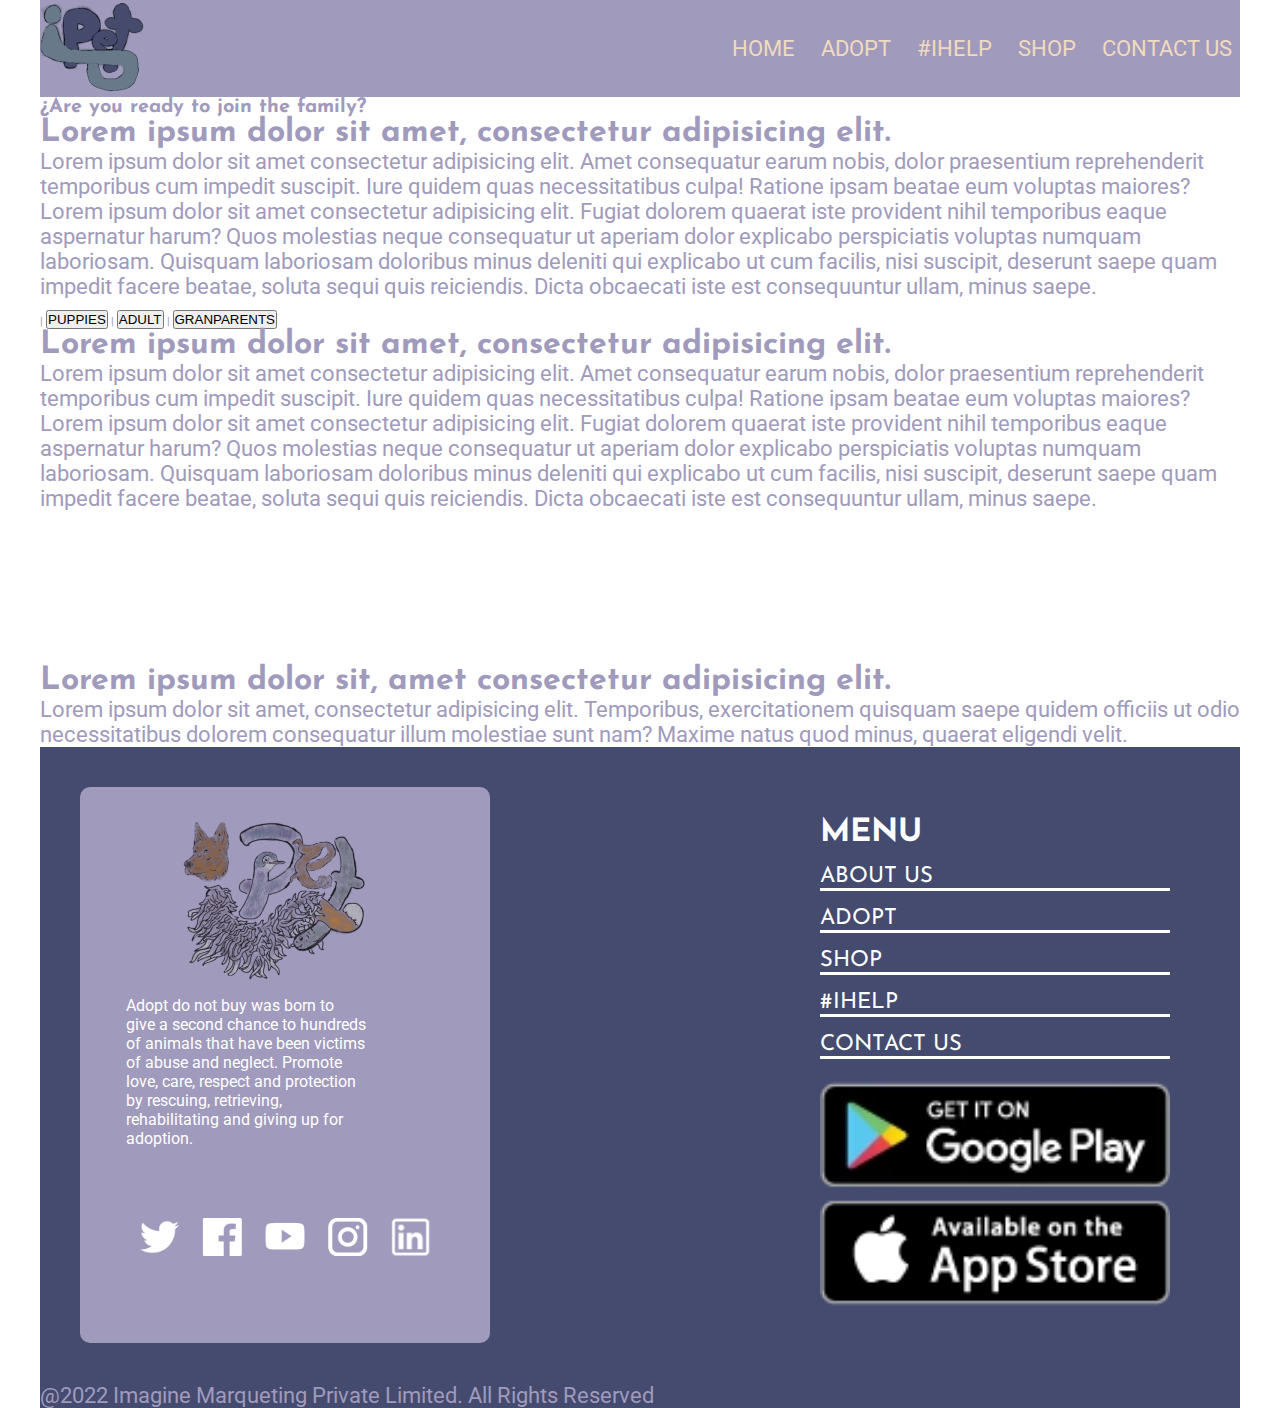
==== adopt.html @ b03d32a4 "Estructura inicial de mi proyecto" ====
<!DOCTYPE html>
<html lang="en">
<head>
    <meta charset="UTF-8">
    <meta http-equiv="X-UA-Compatible" content="IE=edge">
    <meta name="viewport" content="width=device-width, initial-scale=1.0">
    <title>Adopt a pet</title>
    <link rel="stylesheet" href="./css/index.css">
</head>
<body class="container">
    <header>
        <nav class="navbar">
            <a class="navbar__link" href="#top">
                <img src="./img/ICON.png" alt="Fundación IPet logo">
            </a>
            <p class="navbar__name"> Fundation IPET </p>
            <ul class="menu">
                <li class="menu__item">
                    <a class="menu__link" href="./index.html">HOME</a>
                </li>
                <li class="menu__item">
                    <a class="menu__link" href="./adopt.html">ADOPT</a>
                </li>
                <li class="menu__item">
                    <a class="menu__link" href="./ihelp.html">#IHELP</a>
                </li>
                <li class="menu__item">
                    <a class="menu__link" href="./shop.html">SHOP</a>
                </li>
                <li class="menu__item">
                    <a class="menu__link" href="./contact_us.html">CONTACT US</a>
                </li>
            </ul>
        </nav>
    </header>
    <main>
        <section id="title">
            <h1>¿Are you ready to join the family?</h1>
        </section>
        <section id="info">
            <article>
                <h2>Lorem ipsum dolor sit amet, consectetur adipisicing elit.</h2>
                <p>Lorem ipsum dolor sit amet consectetur adipisicing elit. 
                    Amet consequatur earum nobis, dolor praesentium reprehenderit 
                    temporibus cum impedit suscipit. Iure quidem quas necessitatibus culpa! 
                    Ratione ipsam beatae eum voluptas maiores?</p>
                <p>Lorem ipsum dolor sit amet consectetur adipisicing elit. 
                    Fugiat dolorem quaerat iste provident nihil temporibus eaque aspernatur 
                    harum? Quos molestias neque consequatur ut aperiam dolor explicabo 
                    perspiciatis voluptas numquam laboriosam.
                Quisquam laboriosam doloribus minus deleniti qui explicabo ut cum facilis, 
                nisi suscipit, deserunt saepe quam impedit facere beatae, soluta sequi quis 
                reiciendis. Dicta obcaecati iste est consequuntur ullam, minus saepe.</p>
            </article>    
            <article>
                <figure>
                    <img src="" alt="" >
                </figure>
            </article> 
        </section>
        <section id="age dog">
            <article class="searchbutton">    
                <ul class="menubutton">
                
                    <il class="menubutton__Button">
    |                   <button type="button">PUPPIES</button>    
                    </il>            
                    <il class="menubutton__Button">    

    |                   <button type="button">ADULT</button>   
                    </il>            
                    <il class="menubutton__Button">         
    |                   <button type="button">GRANPARENTS</button>
                    </il>            
                </ul>
            </article>
            <article class="contentbutton">
                <article>
                    <h2>Lorem ipsum dolor sit amet, consectetur adipisicing elit.</h2>
                    <p>Lorem ipsum dolor sit amet consectetur adipisicing elit. 
                        Amet consequatur earum nobis, dolor praesentium reprehenderit 
                        temporibus cum impedit suscipit. Iure quidem quas necessitatibus culpa! 
                        Ratione ipsam beatae eum voluptas maiores?</p>
                    <p>Lorem ipsum dolor sit amet consectetur adipisicing elit. 
                        Fugiat dolorem quaerat iste provident nihil temporibus eaque aspernatur 
                        harum? Quos molestias neque consequatur ut aperiam dolor explicabo 
                        perspiciatis voluptas numquam laboriosam.
                    Quisquam laboriosam doloribus minus deleniti qui explicabo ut cum facilis, 
                    nisi suscipit, deserunt saepe quam impedit facere beatae, soluta sequi quis 
                    reiciendis. Dicta obcaecati iste est consequuntur ullam, minus saepe.</p>
                </article>
                <article>
                    <figure>
                        <img src="" alt="" >
                    </figure>
                </article>
            </article>
        </section>
        <section class="navimage">
            <article class="contentimage">
                <figure class="contentimage__photo">
                    <img src="" alt="" >
                </figure>
                <figure class="contentimage__photo">
                    <img src="" alt="" >
                </figure>
                <figure class="contentimage__photo">
                    <img src="" alt="" >
                </figure>
                <figure class="contentimage__photo">
                    <img src="" alt="" >
                </figure>
                <figure class="contentimage__photo">
                    <img src="" alt="" >
                </figure>
                <figure class="contentimage__photo">
                    <img src="" alt="" >
                </figure>
                <figure class="contentimage__photo">
                    <img src="" alt="" >
                </figure>
                <figure class="contentimage__photo">
                    <img src="" alt="" >
                </figure>
                <figure class="contentimage__photo">
                    <img src="" alt="" >
                </figure>
                <figure class="contentimage__photo">
                    <img src="" alt="" >
                </figure>
                <figure class="contentimage__photo">
                    <img src="" alt="" >
                </figure>
                <figure class="contentimage__photo">
                    <img src="" alt="" >
                </figure>
            </article>
            <article class="selectfigure">
                <article>
                    <figure >
                        <img src="" alt="" >
                    </figure>
                </article>
                <article>
                    <h2>Lorem ipsum dolor sit, amet consectetur adipisicing elit.</h2>
                    <p>Lorem ipsum dolor sit amet, consectetur adipisicing elit. Temporibus, 
                        exercitationem quisquam saepe quidem officiis ut odio necessitatibus 
                        dolorem consequatur illum molestiae sunt nam? Maxime natus quod minus, 
                        quaerat eligendi velit.</p>
                </article>
            </article>
        </section>
    </main>
    <footer>
        <section id="bg_footer">
            <article class="footer container">
                <article class="footer__info hover">
                    <figure class="footer__info__img">
                        <img src="./img/LOGO.png" alt="Logo IPET">
                    </figure>
                    <p class="footer__info__info">Adopt do not buy was born to give a second chance to hundreds 
                        of animals that have been victims of abuse and neglect. Promote love, 
                        care, respect and protection by rescuing, retrieving, rehabilitating 
                        and giving up for adoption.</p>
                    <figure class="footer__info__redes">
                        <img src="./img/Redes Sociles.png" alt="social networks">
                    </figure>
                </article>
                <article class="footer__info">
                    <nav class="footer__navfoot">
                        <h2 class="footer__navfoot__name"> MENU </h2>
                        <ul class="footer__navfoot__footmenu">
                            <li class="footer__navfoot__footmenu__item">
                                <a class="footmenu__link" href="">ABOUT US</a>
                            </li>
                            <li class="footer__navfoot__footmenu__item">
                                <a class="footmenu__link" href="./adopt.html">ADOPT</a>
                            </li>
                            <li class="footer__navfoot__footmenu__item">
                                <a class="footmenu__link" href="./shop.html">SHOP</a>
                            </li>
                            <li class="footer__navfoot__footmenu__item">
                                <a class="footmenu__link" href="./ihelp.html">#IHELP</a>
                            </li>
                            <li class="footer__navfoot__footmenu__item">
                                <a class="footmenu__link" href="./contact_us.html">CONTACT US</a>
                            </li>
                        </ul>
                    </nav>
                    <articule>
                        <figure>
                            <img src="./img/GOOGLE PLAY.png" alt="Logo Google Play">
                        </figure>
                        <figure>
                            <img src="./img/APP STORE.png" alt="Logo App Store">
                        </figure>
                    </articule>
                </article>
            </article>
            <ficure>
                <p>@2022 Imagine Marqueting Private Limited. All Rights Reserved</p>
            </ficure>
        </section>
    </footer>
</body>
</html>
---- css/index.css ----
/* IMPORT */

@import url('https://fonts.googleapis.com/css2?family=Josefin+Sans:wght@700&family=Roboto:wght@400;700&display=swap');

/* VARIABLES */

:root {

    /* PALETTE */
    --primary: #444B6E;
    --secondary: #F38D68;
    --tertiary: #44BBA4;
    --quaternary: #A09ABC;
    --sure : #F1DABF;
    /* FONT SIZES */
    --text-xxxl: 4.8em;
    --text-xxl: 4.0em;
    --text-xl: 3.6em;
    --text-lg: 3.2em;
    /*---------------*/    
    --text-md: 2.2em;
    --text-sm: 1.6em;
    --text-xs: 1.2em;
    /* SPASING */
    --sp-lg: 12rem;
    --sp-md: 8rem ;
    --sp-sm: 5rem ;
    --sp-xs: 4rem ;
    --sp-xss: 3rem ;
    --sp-xsss: 1.6rem ;
    --sp-xssss: 0.8rem ;

    
}

/* NORMALIZE */

* {
    margin: 0;
    padding: 0;
    box-sizing: border-box;
}

html{
    font-size: 62.5%;
}

 body {
    font-family: 'Josefin Sans', sans-serif;
    color: var(--quaternary);
}

ul {
    list-style-type: none;
}

a  {
    font-family: 'Roboto', sans-serif;
    list-style-type: none;
    display: inline-block;
    color: var(--sure);
    font-size: var(--text-md);
}

p {
    font-family: 'Roboto', sans-serif;
    list-style-type: none;
    font-size: var(--text-md);
}

h2 {
    font-size: var(--text-lg);
}

img {
    width: 100%;
}

.container {
    max-width: 1200px;
    margin: 0 auto;
}

/* HEADER */

header {
    background-color: var(--quaternary);
}

.navbar {
    display: flex;
    align-items: center;
    justify-content: space-between;
}

.navbar .navbar__logo{
    display: flex;
    align-items: center;
}
.navbar .navbar__logo .navbar__name {
    padding: 1.5rem 2rem;
    font-family: 'Josefin Sans', sans-serif;
    font-weight: bold;
    color: var(--primary);
    font-size: var(--text-xl);
}

.navbar .menu {
    display: flex;
    gap: 1rem;
    flex-wrap: wrap;
}

.navbar .menu .menu__item .menu__link {
    padding: var(--sp-xssss);
    text-decoration: none;
    transition: all .5s ease-in-out;
}

.navbar .menu .menu__item .menu__link:hover {
    background-color: var(--primary);
    color: var(--quaternary);
    text-decoration: underline;
}

/*BODY*/
#banner {
    display: grid;
    place-items: center;
}
#bg_historia {
    color: var(--tertiary);
    display: grid;
    width: 25em;
    position: absolute;
    top: 25em;
    left: 105em;
}
#bg_resources {
    display: block;
    background-color: white;
    padding: var(--sp-md);
}
.boxe {
    display: flex;
}
.boxe .boxe__item {
    flex: 1 1 50%;
}

/*FOOTER*/

#bg_footer {
    background-color: var(--primary);
}

.footer {
    padding: var(--sp-xs);
    display: flex;
    gap: 30rem;
}

.hover {
    background-color: var(--quaternary);
}

.footer .footer__info {
    flex: 1 1 50%;
    border-radius: 1em;
    padding: var(--sp-xss);
}


.footer .footer__info .footer__info__info {
    font-size: var(--text-sm);
    color: white;
    margin: var(--sp-xsss);
    max-width: 15em;
    max-height: 30em;
}

.footer .footer__info .footer__info__img {
    max-width: 18.9em;
    max-height: 16.3em;
    position: relative;
    top: 0.1em;
    left: 7em;
}

.footer .footer__info .footer__info__redes {
    padding: var(--sp-xss);
    margin-top:var(--sp-xs);
}
.footer .footer__info .footer__navfoot .footer__navfoot__name {
    color: white;
    padding-bottom: var(--sp-xsss);
}

.footer .footer__info .footer__navfoot .footer__navfoot__footmenu .footer__navfoot__footmenu__item a {
    color: white;
    font-family: 'Josefin Sans', sans-serif;
    text-decoration: none;
}

.footer .footer__info .footer__navfoot .footer__navfoot__footmenu li {
    border-bottom: 3px solid white;
    margin-bottom: var(--sp-xsss);

}






/* MEDIAS */
@media screen and (max-width: 926px){
    .navbar {
        flex-direction: column;
        align-items: center;
    }
    .navbar .menu {
        justify-content: center;
    }
}
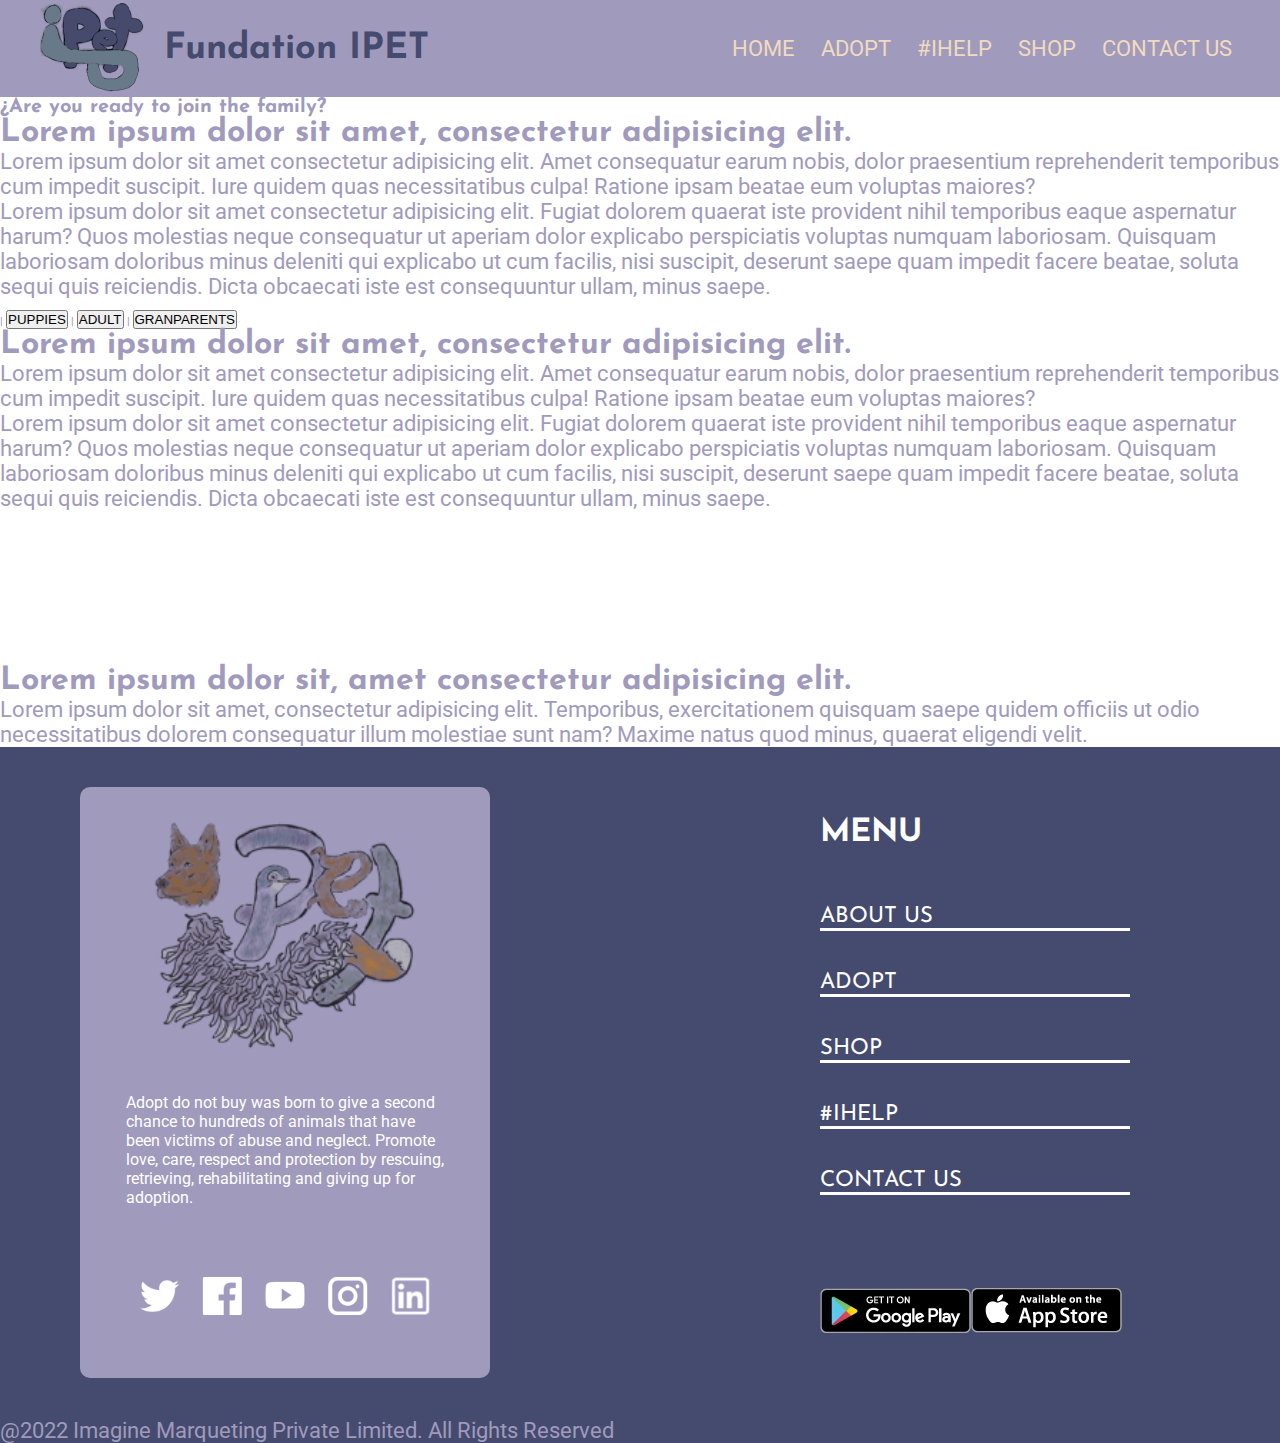
==== commit ba7b55dd: "Avance proyecto first page" ====
--- a/adopt.html
+++ b/adopt.html
@@ -7,13 +7,15 @@
     <title>Adopt a pet</title>
     <link rel="stylesheet" href="./css/index.css">
 </head>
-<body class="container">
+<body>
     <header>
-        <nav class="navbar">
-            <a class="navbar__link" href="#top">
-                <img src="./img/ICON.png" alt="Fundación IPet logo">
-            </a>
-            <p class="navbar__name"> Fundation IPET </p>
+        <nav class="navbar container">
+            <section class="navbar__logo">
+                <a class="navbar__link" href="#top">
+                    <img src="./img/ICON.png" alt="Fundación IPet logo">
+                </a>
+                <p class="navbar__name"> Fundation IPET </p>
+            </section>
             <ul class="menu">
                 <li class="menu__item">
                     <a class="menu__link" href="./index.html">HOME</a>
@@ -187,7 +189,7 @@
                             </li>
                         </ul>
                     </nav>
-                    <articule>
+                    <articule class="footer__apps">
                         <figure>
                             <img src="./img/GOOGLE PLAY.png" alt="Logo Google Play">
                         </figure>
@@ -197,7 +199,7 @@
                     </articule>
                 </article>
             </article>
-            <ficure>
+            <ficure class="end__Content">
                 <p>@2022 Imagine Marqueting Private Limited. All Rights Reserved</p>
             </ficure>
         </section>
--- a/css/index.css
+++ b/css/index.css
@@ -124,28 +124,77 @@
 }
 
 /*BODY*/
-#banner {
+
+#bg_historia {
     display: grid;
-    place-items: center;
-}
-#bg_historia {
+    grid-template-columns: repeat(12 1fr);
+    grid-template-rows: repeat(12 1fr);
+}
+
+#banner:nth-of-type(1){
+    grid-column: 4 \ 4;
+}
+.text:nth-of-type(2){
+    grid-column:  12 \ 2;
     color: var(--tertiary);
+}
+
+#bg_resources {
+    display: flex;
+    background-color: white;
+    gap: var(--sp-md);
+    padding: var(--sp-md);
+}
+.boxe {
     display: grid;
-    width: 25em;
-    position: absolute;
-    top: 25em;
-    left: 105em;
-}
-#bg_resources {
+    gap: var(--sp-xs);
+    grid-template-columns: repeat(2 1fr);
+    grid-template-rows: repeat(2 1fr);
+}
+.boxe .boxe__item {
+
+    display: flex;
+    align-items: center;
+    justify-content: space-between;
+    border-radius: 1em;
+    padding-left: 2rem;
+
+}
+.boxe .boxe__item:hover{
+
+    display: flex;
+    align-items: center;
+    justify-content: space-between;
+    border-radius: 1em;
+    padding-left: 2rem;
+    transition: all .5s ease-in-out;
+}
+.boxe .boxe__item img {
+    height: 100%;
     display: block;
-    background-color: white;
-    padding: var(--sp-md);
-}
-.boxe {
-    display: flex;
-}
-.boxe .boxe__item {
-    flex: 1 1 50%;
+}
+.boxe .boxe__item h3 {
+    font-family: 'Josefin Sans', sans-serif;
+    color: black;
+    font-size: var(--text-lg);
+    font-weight: bold;
+}
+.boxe .boxe__item:nth-of-type(1) {
+    grid-column: 1;
+    background-color: var(--sure);
+    gap: 5rem;
+}
+.boxe .boxe__item:nth-of-type(2) {
+    grid-column: 2;
+    background-color: var(--tertiary);
+}
+.boxe .boxe__item:nth-of-type(3) {
+    grid-column: 1;
+    background-color: var(--secondary);
+}
+.boxe .boxe__item:nth-of-type(4) {
+    grid-column: 2;
+    background-color: var(--primary);
 }
 
 /*FOOTER*/
@@ -153,13 +202,11 @@
 #bg_footer {
     background-color: var(--primary);
 }
-
 .footer {
     padding: var(--sp-xs);
     display: flex;
     gap: 30rem;
 }
-
 .hover {
     background-color: var(--quaternary);
 }
@@ -168,23 +215,18 @@
     flex: 1 1 50%;
     border-radius: 1em;
     padding: var(--sp-xss);
-}
-
-
+    align-items: center;
+}
 .footer .footer__info .footer__info__info {
     font-size: var(--text-sm);
     color: white;
     margin: var(--sp-xsss);
-    max-width: 15em;
-    max-height: 30em;
-}
-
+}
 .footer .footer__info .footer__info__img {
-    max-width: 18.9em;
-    max-height: 16.3em;
+    margin-bottom: var(--sp-xs);
+    margin-left: var(--sp-xs);
+    margin-right: var(--sp-xs);
     position: relative;
-    top: 0.1em;
-    left: 7em;
 }
 
 .footer .footer__info .footer__info__redes {
@@ -204,10 +246,18 @@
 
 .footer .footer__info .footer__navfoot .footer__navfoot__footmenu li {
     border-bottom: 3px solid white;
-    margin-bottom: var(--sp-xsss);
-
-}
-
+    margin-top: var(--sp-xs);
+    margin-bottom: var(--sp-xs);
+    margin-right: var(--sp-xs);
+
+}
+.footer .footer__info .footer__apps {
+    display: flex;
+    padding-top: var(--sp-sm) ;
+}
+.end__content {
+    align-items: center;
+}
 
 
 
@@ -222,8 +272,31 @@
     .navbar .menu {
         justify-content: center;
     }
-}
-
-
-
-
+    .footer {
+        gap: unset;
+    }
+
+    .boxe {
+        display: flex;
+        gap: var(--sp-xs);
+        flex-direction: column;
+    }
+
+    #bg_resources {
+        padding: var(--sp-xss);
+    }
+}
+
+@media screen and (max-width: 700px){
+    .footer {
+        flex-wrap: wrap;
+        gap: 1rem;
+    }
+
+    .footer .footer__info .footer__info__redes {
+        margin-top:var(--sp-x);
+    } 
+    .footer .footer__info .footer__info__info {
+        display:inline ;
+    }
+}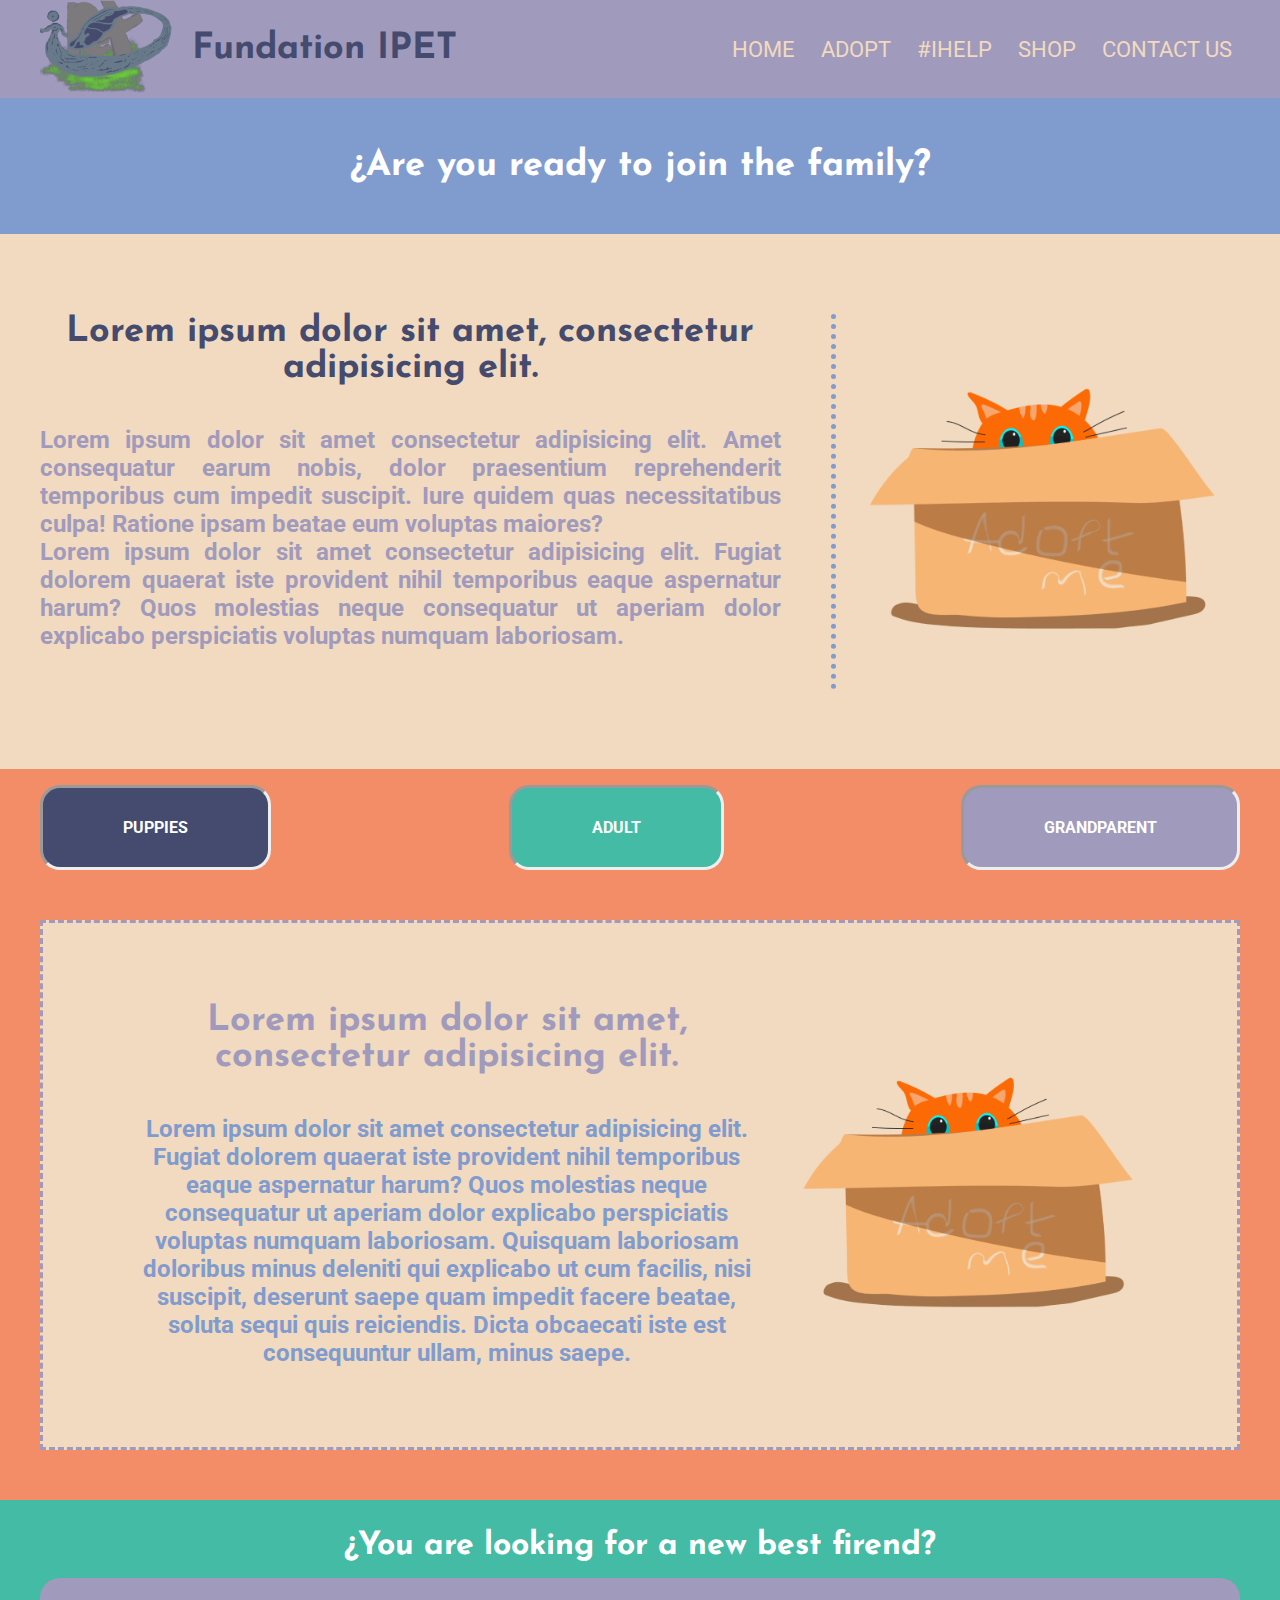
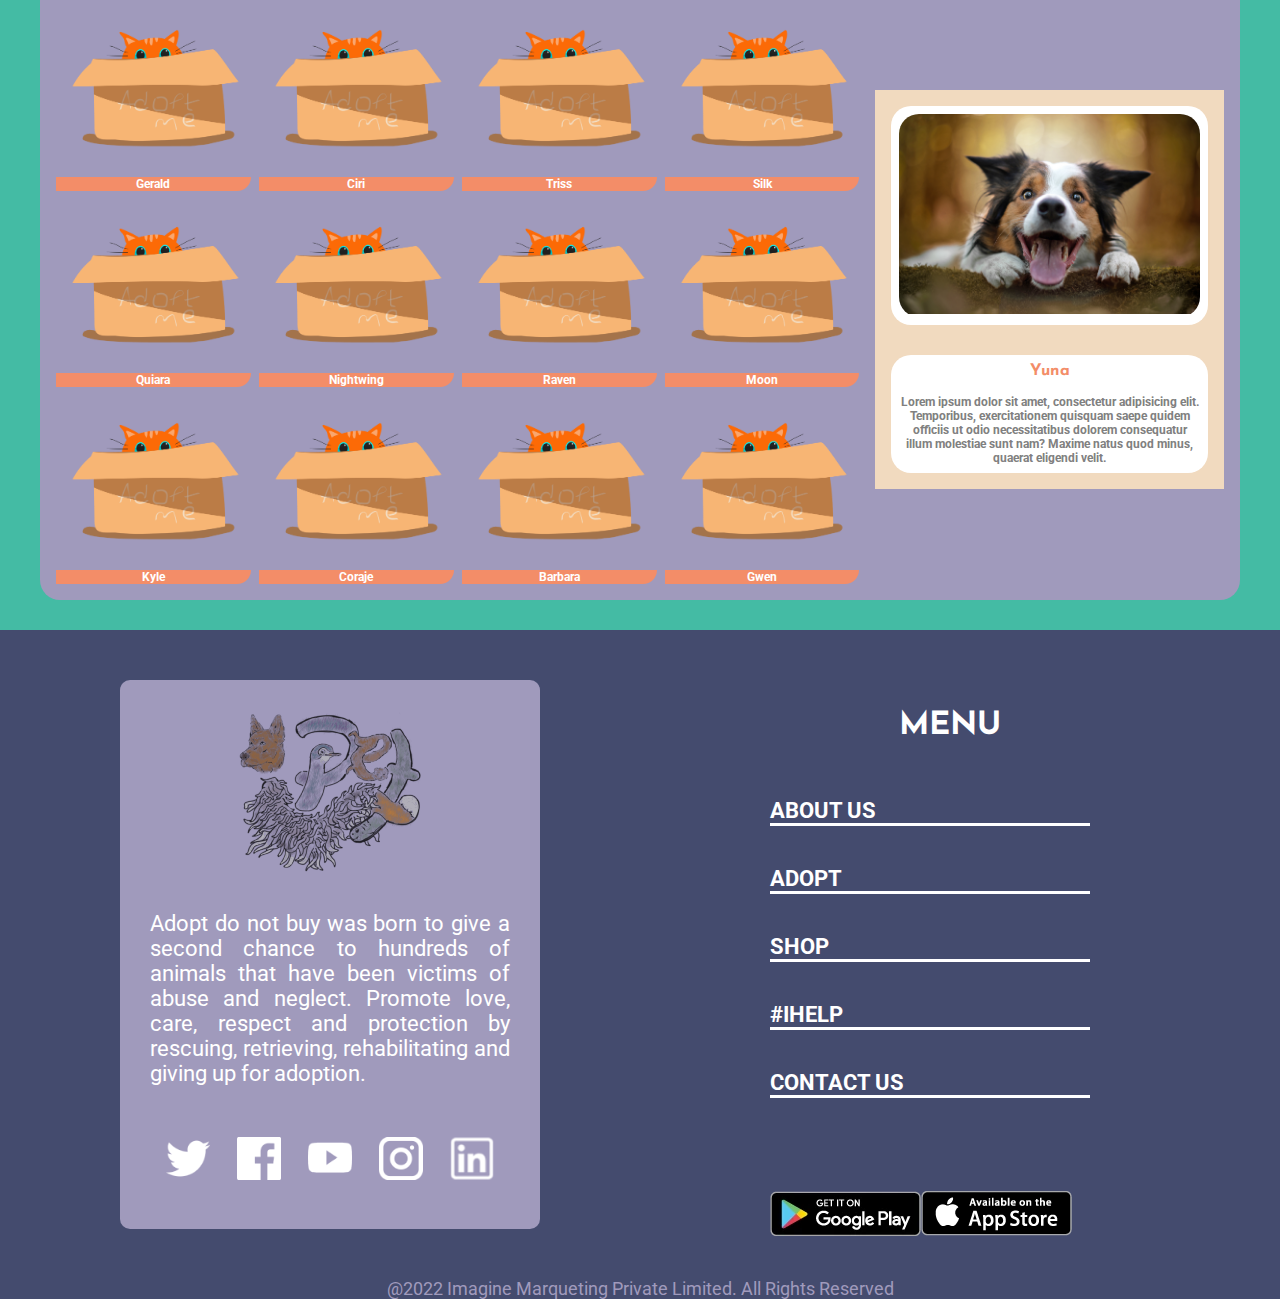
==== commit 7325dbcb: "Vista final del proyecto" ====
--- a/adopt.html
+++ b/adopt.html
@@ -40,44 +40,8 @@
             <h1>¿Are you ready to join the family?</h1>
         </section>
         <section id="info">
-            <article>
-                <h2>Lorem ipsum dolor sit amet, consectetur adipisicing elit.</h2>
-                <p>Lorem ipsum dolor sit amet consectetur adipisicing elit. 
-                    Amet consequatur earum nobis, dolor praesentium reprehenderit 
-                    temporibus cum impedit suscipit. Iure quidem quas necessitatibus culpa! 
-                    Ratione ipsam beatae eum voluptas maiores?</p>
-                <p>Lorem ipsum dolor sit amet consectetur adipisicing elit. 
-                    Fugiat dolorem quaerat iste provident nihil temporibus eaque aspernatur 
-                    harum? Quos molestias neque consequatur ut aperiam dolor explicabo 
-                    perspiciatis voluptas numquam laboriosam.
-                Quisquam laboriosam doloribus minus deleniti qui explicabo ut cum facilis, 
-                nisi suscipit, deserunt saepe quam impedit facere beatae, soluta sequi quis 
-                reiciendis. Dicta obcaecati iste est consequuntur ullam, minus saepe.</p>
-            </article>    
-            <article>
-                <figure>
-                    <img src="" alt="" >
-                </figure>
-            </article> 
-        </section>
-        <section id="age dog">
-            <article class="searchbutton">    
-                <ul class="menubutton">
-                
-                    <il class="menubutton__Button">
-    |                   <button type="button">PUPPIES</button>    
-                    </il>            
-                    <il class="menubutton__Button">    
-
-    |                   <button type="button">ADULT</button>   
-                    </il>            
-                    <il class="menubutton__Button">         
-    |                   <button type="button">GRANPARENTS</button>
-                    </il>            
-                </ul>
-            </article>
-            <article class="contentbutton">
-                <article>
+            <article class="info__mascotas container">
+                <article class="info__mascotas__info">
                     <h2>Lorem ipsum dolor sit amet, consectetur adipisicing elit.</h2>
                     <p>Lorem ipsum dolor sit amet consectetur adipisicing elit. 
                         Amet consequatur earum nobis, dolor praesentium reprehenderit 
@@ -86,71 +50,121 @@
                     <p>Lorem ipsum dolor sit amet consectetur adipisicing elit. 
                         Fugiat dolorem quaerat iste provident nihil temporibus eaque aspernatur 
                         harum? Quos molestias neque consequatur ut aperiam dolor explicabo 
-                        perspiciatis voluptas numquam laboriosam.
-                    Quisquam laboriosam doloribus minus deleniti qui explicabo ut cum facilis, 
-                    nisi suscipit, deserunt saepe quam impedit facere beatae, soluta sequi quis 
-                    reiciendis. Dicta obcaecati iste est consequuntur ullam, minus saepe.</p>
-                </article>
-                <article>
+                        perspiciatis voluptas numquam laboriosam.</p>
+                </article>    
+                <article class="info__mascotas__img">
                     <figure>
-                        <img src="" alt="" >
+                        <img src="./img/ADOPTME.png" alt="Imagen de adopcion" >
                     </figure>
-                </article>
+                </article> 
             </article>
         </section>
-        <section class="navimage">
-            <article class="contentimage">
-                <figure class="contentimage__photo">
-                    <img src="" alt="" >
-                </figure>
-                <figure class="contentimage__photo">
-                    <img src="" alt="" >
-                </figure>
-                <figure class="contentimage__photo">
-                    <img src="" alt="" >
-                </figure>
-                <figure class="contentimage__photo">
-                    <img src="" alt="" >
-                </figure>
-                <figure class="contentimage__photo">
-                    <img src="" alt="" >
-                </figure>
-                <figure class="contentimage__photo">
-                    <img src="" alt="" >
-                </figure>
-                <figure class="contentimage__photo">
-                    <img src="" alt="" >
-                </figure>
-                <figure class="contentimage__photo">
-                    <img src="" alt="" >
-                </figure>
-                <figure class="contentimage__photo">
-                    <img src="" alt="" >
-                </figure>
-                <figure class="contentimage__photo">
-                    <img src="" alt="" >
-                </figure>
-                <figure class="contentimage__photo">
-                    <img src="" alt="" >
-                </figure>
-                <figure class="contentimage__photo">
-                    <img src="" alt="" >
-                </figure>
+        <section id="agedog">
+            <article class="dogmove container">
+                <section class="searchbutton">    
+                        <article class="searchbutton__button one">
+                            <h3>PUPPIES</h3>
+                        </article>               
+                        <article class="searchbutton__button two">
+                            <h3>ADULT</h3>
+                        </article>  
+                        <article class="searchbutton__button tree">
+                            <h3>GRANDPARENT</h3>
+                        </article>           
+                </section>
+                <article class="contentdog">
+                    <article class="contentdog__content">
+                        <article class="contentdog__content__text">
+                            <h2>Lorem ipsum dolor sit amet, consectetur adipisicing elit.</h2>
+                            <p>Lorem ipsum dolor sit amet consectetur adipisicing elit. 
+                                Fugiat dolorem quaerat iste provident nihil temporibus eaque aspernatur 
+                                harum? Quos molestias neque consequatur ut aperiam dolor explicabo 
+                                perspiciatis voluptas numquam laboriosam.
+                            Quisquam laboriosam doloribus minus deleniti qui explicabo ut cum facilis, 
+                            nisi suscipit, deserunt saepe quam impedit facere beatae, soluta sequi quis 
+                            reiciendis. Dicta obcaecati iste est consequuntur ullam, minus saepe.</p>
+                        </article>
+                        <article class="contentdog__content__figure">
+                            <figure>
+                                <img src="./img/ADOPTME.png" alt="">
+                            </figure>
+                        </article>
+                    </article>
+                </article>
             </article>
-            <article class="selectfigure">
-                <article>
-                    <figure >
-                        <img src="" alt="" >
-                    </figure>
-                </article>
-                <article>
-                    <h2>Lorem ipsum dolor sit, amet consectetur adipisicing elit.</h2>
-                    <p>Lorem ipsum dolor sit amet, consectetur adipisicing elit. Temporibus, 
-                        exercitationem quisquam saepe quidem officiis ut odio necessitatibus 
-                        dolorem consequatur illum molestiae sunt nam? Maxime natus quod minus, 
-                        quaerat eligendi velit.</p>
-                </article>
-            </article>
+        </section>
+        <section id="image">
+            <section class="navimage container">
+                <article class="navimage__Title">
+                    <h2>¿You are looking for a new best firend?</h2>
+                </article>
+                <article class="navimage__searchphoto">
+                    <article class="naveimage__content"> 
+                        <figure class="naveimage__content__photo">
+                            <img src="./img/ADOPTME.png" alt="dog image" >
+                            <h3>Gerald</h3>
+                        </figure>
+                        <figure class="naveimage__content__photo">
+                            <img src="./img/ADOPTME.png" alt="dog image" >
+                            <h3>Ciri</h3>
+                        </figure>
+                        <figure class="naveimage__content__photo">
+                            <img src="./img/ADOPTME.png" alt="dog image" >
+                            <h3>Triss</h3>
+                        </figure>
+                        <figure class="naveimage__content__photo">
+                            <img src="./img/ADOPTME.png" alt="dog image" >
+                            <h3>Silk</h3>
+                        </figure>
+                        <figure class="naveimage__content__photo">
+                            <img src="./img/ADOPTME.png" alt="dog image" >
+                            <h3>Quiara</h3>
+                        </figure>
+                        <figure class="naveimage__content__photo">
+                            <img src="./img/ADOPTME.png" alt="dog image" >
+                            <h3>Nightwing</h3>
+                        </figure>
+                        <figure class="naveimage__content__photo">
+                            <img src="./img/ADOPTME.png" alt="dog image" >
+                            <h3>Raven</h3>
+                        </figure>
+                        <figure class="naveimage__content__photo">
+                            <img src="./img/ADOPTME.png" alt="dog image" >
+                            <h3>Moon</h3>
+                        </figure>
+                        <figure class="naveimage__content__photo">
+                            <img src="./img/ADOPTME.png" alt="dog image" >
+                            <h3>Kyle</h3>
+                        </figure>
+                        <figure class="naveimage__content__photo">
+                            <img src="./img/ADOPTME.png" alt="dog image" >
+                            <h3>Coraje</h3>
+                        </figure>
+                        <figure class="naveimage__content__photo">
+                            <img src="./img/ADOPTME.png" alt="dog image" >
+                            <h3>Barbara</h3>
+                        </figure>
+                        <figure class="naveimage__content__photo">
+                            <img src="./img/ADOPTME.png" alt="dog image" >
+                            <h3>Gwen</h3>
+                        </figure>
+                    </article>
+                    <article class="naveimage__content--selected">
+                        <article class="naveimage__content__photo--selected">
+                            <figure>
+                                <img src="./img/YUNA.jpg" alt="dog image" >
+                            </figure>
+                        </article>
+                        <article class="naveimage__content__text">
+                            <h2>Yuna</h2>
+                            <p>Lorem ipsum dolor sit amet, consectetur adipisicing elit. Temporibus, 
+                                exercitationem quisquam saepe quidem officiis ut odio necessitatibus 
+                                dolorem consequatur illum molestiae sunt nam? Maxime natus quod minus, 
+                                quaerat eligendi velit.</p>
+                        </article>
+                    </article>
+                </article>
+            </section>
         </section>
     </main>
     <footer>
@@ -172,19 +186,19 @@
                     <nav class="footer__navfoot">
                         <h2 class="footer__navfoot__name"> MENU </h2>
                         <ul class="footer__navfoot__footmenu">
-                            <li class="footer__navfoot__footmenu__item">
+                            <li class="footer__navfoot__footmenu__item--aboutus">
                                 <a class="footmenu__link" href="">ABOUT US</a>
                             </li>
-                            <li class="footer__navfoot__footmenu__item">
+                            <li class="footer__navfoot__footmenu__item--adopt">
                                 <a class="footmenu__link" href="./adopt.html">ADOPT</a>
                             </li>
-                            <li class="footer__navfoot__footmenu__item">
+                            <li class="footer__navfoot__footmenu__item--shop">
                                 <a class="footmenu__link" href="./shop.html">SHOP</a>
                             </li>
-                            <li class="footer__navfoot__footmenu__item">
+                            <li class="footer__navfoot__footmenu__item--ihelp">
                                 <a class="footmenu__link" href="./ihelp.html">#IHELP</a>
                             </li>
-                            <li class="footer__navfoot__footmenu__item">
+                            <li class="footer__navfoot__footmenu__item--contactus">
                                 <a class="footmenu__link" href="./contact_us.html">CONTACT US</a>
                             </li>
                         </ul>
@@ -199,9 +213,11 @@
                     </articule>
                 </article>
             </article>
-            <ficure class="end__Content">
-                <p>@2022 Imagine Marqueting Private Limited. All Rights Reserved</p>
-            </ficure>
+            <section class="container end">
+                <ficure>
+                    <p>@2022 Imagine Marqueting Private Limited. All Rights Reserved</p>
+                </ficure>
+            </section>
         </section>
     </footer>
 </body>
--- a/css/index.css
+++ b/css/index.css
@@ -12,12 +12,13 @@
     --tertiary: #44BBA4;
     --quaternary: #A09ABC;
     --sure : #F1DABF;
+    --nure : #809BCE;
     /* FONT SIZES */
     --text-xxxl: 4.8em;
     --text-xxl: 4.0em;
     --text-xl: 3.6em;
     --text-lg: 3.2em;
-    /*---------------*/    
+    --text-ml: 2.4em;
     --text-md: 2.2em;
     --text-sm: 1.6em;
     --text-xs: 1.2em;
@@ -45,7 +46,7 @@
     font-size: 62.5%;
 }
 
- body {
+body {
     font-family: 'Josefin Sans', sans-serif;
     color: var(--quaternary);
 }
@@ -70,6 +71,11 @@
 
 h2 {
     font-size: var(--text-lg);
+    text-align: center;
+}
+
+h1 {
+    font-size: var(--text-xl);
 }
 
 img {
@@ -123,22 +129,31 @@
     text-decoration: underline;
 }
 
-/*BODY*/
+/*BODY INDEX*/
 
 #bg_historia {
     display: grid;
-    grid-template-columns: repeat(12 1fr);
-    grid-template-rows: repeat(12 1fr);
-}
-
-#banner:nth-of-type(1){
-    grid-column: 4 \ 4;
-}
-.text:nth-of-type(2){
-    grid-column:  12 \ 2;
+    grid-template-columns: repeat(12, 1fr);
+    grid-template-rows: repeat(12, 1fr);
+}
+
+#bg_historia .banner{
+    grid-column: 1 / 13;
+    grid-row: 1 / 13;
+} 
+#bg_historia .text{
+    grid-column: 10 / 13;
+    grid-row: 4 / 10;
+
+}
+
+#bg_historia .text p{
+    font-size: var(--text-ml);
+    font-family: 'Roboto', sans-serif;
+    font-weight: bold;
     color: var(--tertiary);
-}
-
+    text-align: center;
+}
 #bg_resources {
     display: flex;
     background-color: white;
@@ -148,19 +163,10 @@
 .boxe {
     display: grid;
     gap: var(--sp-xs);
-    grid-template-columns: repeat(2 1fr);
-    grid-template-rows: repeat(2 1fr);
+    grid-template-columns: repeat(2, 1fr);
+    grid-template-rows: repeat(2, 1fr);
 }
 .boxe .boxe__item {
-
-    display: flex;
-    align-items: center;
-    justify-content: space-between;
-    border-radius: 1em;
-    padding-left: 2rem;
-
-}
-.boxe .boxe__item:hover{
 
     display: flex;
     align-items: center;
@@ -169,8 +175,14 @@
     padding-left: 2rem;
     transition: all .5s ease-in-out;
 }
+.boxe .boxe__item:hover{
+    display: flex;
+    align-items: center;
+    justify-content: space-between;
+    border-radius: 1em;
+    padding-left: 2rem;
+}
 .boxe .boxe__item img {
-    height: 100%;
     display: block;
 }
 .boxe .boxe__item h3 {
@@ -197,18 +209,630 @@
     background-color: var(--primary);
 }
 
+/*BODY ADOPT*/
+
+#title {
+    display: block;
+    background-color: var(--nure);
+    color: white;
+    text-align: center;
+    padding: var(--sp-sm);
+}
+#info {
+    background-color: var(--sure);
+    color: black;
+    font-family: 'Josefin Sans', sans-serif;
+    font-weight: bold;
+}
+#info .info__mascotas {
+    display: flex;
+    flex-direction: row;
+    flex-wrap: nowrap;
+    justify-content: space-around;
+}
+#info .info__mascotas .info__mascotas__info {
+    flex-shrink: 4;
+    padding-top: var(--sp-md);
+    padding-bottom: var(--sp-md);
+    padding-right: var(--sp-sm);
+    text-align: center;
+}
+#info .info__mascotas .info__mascotas__img {
+    flex-shrink: 1;
+    padding-top: var(--sp-md);
+    padding-bottom: var(--sp-md);
+
+}
+#info .info__mascotas .info__mascotas__info p {
+    font-size: var(--text-ml);
+    color: var(--quaternary);
+    font-weight: bold;
+    text-align: justify;
+}
+#info .info__mascotas .info__mascotas__info h2 {
+    font-size: var(--text-xl);
+    color: var(--primary);
+    padding-bottom: var(--sp-xs);
+}
+#info .info__mascotas .info__mascotas__img figure {
+    border-left: 5px dotted var(--nure);
+}
+#agedog {
+    display: block;
+    background-color: var(--secondary);
+    font-family: 'Josefin Sans', sans-serif;
+
+}
+#agedog .dogmove {
+    display: flex;
+    flex-direction: column;
+    justify-content: center;
+    align-items: stretch;
+    flex-wrap: nowrap;
+}
+#agedog .dogmove .searchbutton{
+    flex: 1 1 50%;
+    display: flex;
+    flex-direction: row;
+    justify-content: space-between;
+    align-items: center;
+    flex-wrap: wrap;
+    margin-top: var(--sp-xsss);
+    margin-bottom: var(--sp-sm);
+}
+#agedog .dogmove .searchbutton .searchbutton__button{
+    border-radius: 2rem;
+    border-style: inset;
+    padding: var(--sp-xss) var(--sp-md) var(--sp-xss) var(--sp-md)  ;
+}
+
+/*color*/
+.one{
+    background-color: var(--primary);
+}
+.two{
+    background-color: var(--tertiary);
+
+}
+.tree{
+    background-color: var(--quaternary);
+
+}
+/*end color*/
+
+#agedog .dogmove .searchbutton .searchbutton__button h3 {
+    color: white;
+    font-family: 'Roboto', sans-serif;
+    font-size: var(--text-sm);
+    font-weight: bold;
+}
+#agedog .dogmove .contentdog__content {
+    flex: 1 1 50%;
+    display: flex;
+    flex-direction: row;
+    justify-content: center;
+    align-items: center;
+    flex-wrap: nowrap;
+    background-color: var(--sure);
+    margin-bottom: var(--sp-sm);
+    padding: var(--sp-md);
+    border-style: dashed;
+}
+#agedog .dogmove .contentdog__content .contentdog__content__text p {
+    font-size: var(--text-ml);
+    color: var(--nure);
+    font-weight: bold;
+}
+#agedog .dogmove .contentdog__content .contentdog__content__text h2 {
+    font-size: var(--text-xl);
+    color: var(--quaternary);
+    padding-bottom: var(--sp-xs);
+}
+#agedog .dogmove .contentdog__content .contentdog__content__text {
+    flex-shrink: 4;
+    text-align: center;
+}
+#agedog .dogmove .contentdog__content .contentdog__content__figure {
+    flex-shrink: 1;
+}
+
+
+#image {
+    display: block;
+    background-color: var(--tertiary);
+    color: white;
+    text-align: center;
+    padding: var(--sp-xss);
+}
+#image .navimage .navimage__searchphoto{
+    background-color: var(--quaternary);
+    border-radius: 2rem;
+    padding: var(--sp-xsss);
+    margin-top: var(--sp-xsss) ;
+    display: flex;
+    flex-flow: row nowrap;
+    justify-content: center;
+    align-items: center;
+}
+#image .navimage .navimage__searchphoto .naveimage__content{
+    flex: 1 3 70%;
+    display: grid;
+    grid-template-columns: repeat(12,1fr);
+    grid-template-rows: repeat(9,1fr);
+    grid-column-gap: var(--sp-xssss);
+}
+#image .navimage .navimage__searchphoto .naveimage__content .naveimage__content__photo h3{
+    background-color: var(--secondary);
+    border-bottom-right-radius: 2rem;
+    font-family: 'Roboto', sans-serif;
+    font-weight: bold;
+}
+/*first column*/
+#image .navimage .navimage__searchphoto .naveimage__content .naveimage__content__photo:nth-of-type(1){
+    grid-column: 1/4;
+    grid-row: 1/4;
+}
+#image .navimage .navimage__searchphoto .naveimage__content .naveimage__content__photo:nth-of-type(2){
+    grid-column: 4/7;
+    grid-row: 1/4;
+}
+#image .navimage .navimage__searchphoto .naveimage__content .naveimage__content__photo:nth-of-type(3){
+    grid-column: 7/10;
+    grid-row: 1/4;
+}
+#image .navimage .navimage__searchphoto .naveimage__content .naveimage__content__photo:nth-of-type(4){
+    grid-column: 10/13;
+    grid-row: 1/4;
+}
+/*second column*/
+#image .navimage .navimage__searchphoto .naveimage__content .naveimage__content__photo:nth-of-type(5){
+    grid-column: 1/4;
+    grid-row: 4/7;
+}
+#image .navimage .navimage__searchphoto .naveimage__content .naveimage__content__photo:nth-of-type(6){
+    grid-column: 4/7;
+    grid-row: 4/7;
+}
+#image .navimage .navimage__searchphoto .naveimage__content .naveimage__content__photo:nth-of-type(7){
+    grid-column: 7/10;
+    grid-row: 4/7;
+}
+#image .navimage .navimage__searchphoto .naveimage__content .naveimage__content__photo:nth-of-type(8){
+    grid-column: 10/13;
+    grid-row: 4/7;
+}
+/*third column*/
+#image .navimage .navimage__searchphoto .naveimage__content .naveimage__content__photo:nth-of-type(9){
+    grid-column: 1/4;
+    grid-row: 7/10;
+}
+#image .navimage .navimage__searchphoto .naveimage__content .naveimage__content__photo:nth-of-type(10){
+    grid-column: 4/7;
+    grid-row: 7/10;
+}
+#image .navimage .navimage__searchphoto .naveimage__content .naveimage__content__photo:nth-of-type(11){
+    grid-column: 7/10;
+    grid-row: 7/10;
+}
+#image .navimage .navimage__searchphoto .naveimage__content .naveimage__content__photo:nth-of-type(12){
+    grid-column: 10/13;
+    grid-row: 7/10;
+}
+
+
+#image .navimage .navimage__searchphoto .naveimage__content--selected{
+    background-color: var(--sure);
+    flex: 1 1 30%;
+    display: flex;
+    flex-flow: column nowrap;
+    justify-content: center;
+    align-items: center;
+    padding: var(--sp-xsss);
+    margin-left: var(--sp-xsss);
+}
+#image .navimage .navimage__searchphoto .naveimage__content--selected .naveimage__content__photo--selected{
+    margin-bottom: var(--sp-xss);
+    padding: var(--sp-xssss);
+    background-color: white;
+    border-radius: 2rem;
+}
+
+#image .navimage .navimage__searchphoto .naveimage__content--selected .naveimage__content__photo--selected figure{
+    border-radius: 2rem;
+    overflow: hidden;
+}
+
+#image .navimage .navimage__searchphoto .naveimage__content--selected .naveimage__content__text{
+    padding: var(--sp-xssss);
+    border-radius: 2rem;
+    background-color: white;
+}
+#image .navimage .navimage__searchphoto .naveimage__content--selected .naveimage__content__text h2{
+    font-size: var(--text-sm);
+    color: var(--secondary);
+    padding-bottom: var(--sp-xsss);
+    font-weight: bold;
+}
+#image .navimage .navimage__searchphoto .naveimage__content--selected .naveimage__content__text p{
+    font-size: var(--text-xs);
+    color: gray;
+    font-weight: bold;
+}
+
+/*BODY IHELP*/
+#introduce {
+    display: block;
+    background-color: var(--tertiary);
+    color: var(--primary);
+    text-align: center;
+    padding: var(--sp-sm);
+}
+#intro {
+    display: block;
+    background-color: var(--secondary);   
+    padding: var(--sp-sm);
+}
+#intro .ihelpintro {
+    display: flex;
+    flex-flow: row nowrap;
+    justify-content: center;
+    align-items: flex-start;
+    border-radius: 2rem;
+    padding: var(--sp-xss);
+    background-color: var(--quaternary);
+}
+#intro .ihelpintro .ihelpintro__text{
+    flex: 1 1 50%;
+    padding: var(--sp-xsss);
+}
+#intro .ihelpintro .ihelpintro__text h2{
+    color: var(--primary);
+    padding-bottom: var(--sp-xss);
+}
+#intro .ihelpintro .ihelpintro__text p{
+    color:var(--sure);
+    font-weight: bold;
+    text-align: justify;
+}
+#intro .ihelpintro .ihelpintro__img{
+    flex: 1 1 50%;
+    padding: var(--sp-xsss);
+    border-radius: 2rem;
+    background-color:var(--nure);
+    color: var(--sure);
+    font-weight: bold;
+}
+#intro .ihelpintro .ihelpintro__img p{
+    text-align: center;
+}
+#intro .ihelpintro .ihelpintro__img figure{
+    border-radius: 2rem;
+    overflow: hidden;
+}
+
+#interview {
+    display: block;
+    background-color: var(--quaternary);
+    text-align: center;
+    padding: var(--sp-sm);
+}
+#interview .knownipet{
+    display: flex;
+    flex-flow: column nowrap;
+    justify-content: center;
+    align-items: stretch;
+    border-radius: 2rem;
+    background-color: var(--sure);
+}
+#interview .knownipet .knownipet__title{
+    color: white;
+    padding: var(--sp-xssss);
+}
+#interview .knownipet .knownipet__video{
+    display: flex;
+    display: row;
+    background-color: var(--secondary);
+    margin: var(--sp-xssss);
+    padding: var(--sp-xssss);
+    border-radius: 2rem;
+}
+#interview .knownipet .knownipet__video iframe{
+    flex: 1 1 70%;
+    border-radius: 2rem;
+}
+#interview .knownipet .knownipet__video .knownipet__video__text{
+    flex: 1 1 20%;
+    background-color: var(--nure);
+    margin-left: var(--sp-xssss);
+    border-radius: 2rem;
+    padding: var(--sp-xsss);
+}
+#interview .knownipet .knownipet__video .knownipet__video__text h2{
+    margin-bottom: var(--sp-xsss);
+    color: var(--primary);
+}
+#interview .knownipet .knownipet__video .knownipet__video__text p{
+    color: aliceblue;
+    font-weight: bold;
+    text-align: justify;
+}
+#ushelp{
+    display: block;
+    background-color: var(--sure);
+    text-align: center;
+    padding: var(--sp-sm);
+}
+#ushelp .helpinfo{
+    display: flex;
+    flex-flow: column nowrap;
+    justify-content: center;
+    align-items: center;
+    background-color: var(--primary);
+    padding: var(--sp-xsss);
+    border-radius: 2rem;
+}
+
+#ushelp .helpinfo .helpinfo__title{
+    color: white;
+    font-family: 'Josefin Sans', sans-serif;
+}
+
+#ushelp .helpinfo .helpinfo__content{
+    display: flex;
+    flex-flow: row nowrap;
+    justify-content: center;
+    align-items: center;
+    margin-top: var(--sp-xsss);
+}
+#ushelp .helpinfo .helpinfo__content .helpinfo__content__text{
+    flex: 1 1 60%;
+    padding-right:var(--sp-xss) ;
+}
+#ushelp .helpinfo .helpinfo__content .helpinfo__content__text h2{
+    margin-bottom: var(--sp-xsss);
+    color: var(--nure);
+    font-weight: bold;
+}
+#ushelp .helpinfo .helpinfo__content .helpinfo__content__text p{
+    color: var(--quaternary);
+    font-weight: bold;
+    font-size: var(--text-md);
+}
+#ushelp .helpinfo .helpinfo__content .helpinfo__content__from{
+    flex: 1 1 40%;
+    background-color:var(--quaternary);
+    padding: var(--sp-xsss);
+    border-radius: 2rem;
+    display: flex;
+    flex-direction: column;
+    justify-content: center;
+    align-items: center;
+
+}
+#ushelp .helpinfo .helpinfo__content .helpinfo__content__from .helpinfo__content__form__input{
+    width: 100%;
+    
+}
+#ushelp .helpinfo .helpinfo__content .helpinfo__content__from .helpinfo__content__form__input label{
+    font-family: 'Roboto', sans-serif;
+    font-weight: bold;
+    display: block;
+    color: white;
+    margin-bottom: var(--sp-xssss);
+    text-align: left;
+    font-size: var(--text-md);
+}
+#ushelp .helpinfo .helpinfo__content .helpinfo__content__from .helpinfo__content__form__input input{
+    width: 100%;
+    height: 4rem;
+    display: block;
+    color: white;
+    margin-bottom: var(--sp-xssss);
+    background-color: #D9D9D9;
+    border-radius: 2rem;
+    border: none;
+}
+#ushelp .helpinfo .helpinfo__content .helpinfo__content__from .helpinfo__content__form__input textarea{
+    width: 100%;
+    height: 15rem;
+    display: block;
+    color: var(--sure);
+    margin-bottom: var(--sp-xssss);
+    background-color: #D9D9D9;
+    border-radius: 2rem;
+    border: none;
+}
+
+/*BODY SHOP*/
+
+#shoptitle{
+    display: block;
+    background-color: var(--secondary);
+    color: var(--sure);
+    text-align: center;
+    padding: var(--sp-xsss);
+}
+
+#shoptitle .shoptitle__title{
+    padding-bottom:var(--sp-xs) ;
+}
+#shoptitle .shoptitle__content{
+    font-weight: bold;
+}
+#resources{
+    display: block;
+    background-color: var(--sure);
+    color: var(--primary);
+    text-align: center;
+}
+#resources .shop{
+    display: grid;
+    grid-template-columns: repeat(12, 1fr) ;
+    grid-template-rows: repeat(12, 1fr);
+    grid-column-gap: var(--sp-xs);
+    grid-row-gap: var(--sp-xs);
+    padding: var(--sp-xs);  
+}
+#resources .shop .shop__items{
+    display: flex;
+    flex-flow: column nowrap;
+    justify-content:center;
+    align-items:stretch;
+    background-color: var(--tertiary);
+    border-radius: 2rem;
+}
+#resources .shop .shop__items:nth-of-type(1){
+    grid-column: 1/7;
+    grid-row: 1/7;
+}
+
+#resources .shop .shop__items:nth-of-type(2){
+    grid-column: 7/13;
+    grid-row: 1/7;
+}
+
+#resources .shop .shop__items:nth-of-type(3){
+    grid-column: 1/7;
+    grid-row: 7/13;
+}
+
+#resources .shop .shop__items:nth-of-type(4){
+    grid-column: 7/13;
+    grid-row: 7/13;
+}
+#resources .shop .shop__items .shop__items__photo{
+    flex: 1 1 70%;
+}
+#resources .shop .shop__items .shop__items__info{
+    flex: 1 1 30%;
+    padding-bottom: var(--text-xs);
+
+}
+#resources .shop .shop__items .shop__items__info h2{
+    background-color: var(--secondary);
+    padding: var(--sp-xssss);
+    color: var(--sure);
+}
+
+#resources .shop .shop__items .shop__items__info p{
+    padding-top: var(--sp-xssss);
+    padding-bottom: var(--sp-xssss);
+    padding-left: var(--sp-xss);
+    padding-right: var(--sp-xs);
+    border-radius: 2rem;
+    color:  #D9D9D9;
+    font-weight: bold;
+    text-align: center;
+}
+
+/*BODY CONTACT US*/
+#titlecontact{
+    display: block;
+    background-color: var(--primary);
+    color: var(--sure);
+    text-align: center;
+    padding: var(--sp-xs);
+}
+#formulary{
+    background-color: var(--tertiary);
+    padding-top: var(--sp-sm);
+    padding-bottom: var(--sp-sm);
+}
+#formulary .contactus{
+    background-color: var(--quaternary);
+    padding: var(--sp-xs);
+    border-radius: 2rem;
+}
+#formulary .contactus .contactus__form{
+    display: grid;
+    grid-template-rows: repeat(12, 1fr);
+    grid-template-columns: repeat(12,1fr);
+    grid-column-gap: var(--sp-xsss);
+    grid-row-gap: var(--sp-xsss);
+    color: white;
+}
+#formulary .contactus .contactus__form .contactus__form__items{
+    padding-left: var(--sp-xsss);
+}
+#formulary .contactus .contactus__form .contactus__form__items:nth-of-type(1){
+    grid-column: 1/7;
+    grid-row: 1/3;
+}
+#formulary .contactus .contactus__form .contactus__form__items:nth-of-type(2){
+    grid-column: 7/13;
+    grid-row: 1/3;
+}
+#formulary .contactus .contactus__form .contactus__form__items:nth-of-type(3){
+    grid-column: 1/7;
+    grid-row: 3/5;
+}
+#formulary .contactus .contactus__form .contactus__form__items:nth-of-type(4){
+    grid-column: 7/13;
+    grid-row: 3/5;
+}
+#formulary .contactus .contactus__form .contactus__form__items:nth-of-type(5){
+    grid-column: 1/13;
+    grid-row: 5/11;
+}
+#formulary .contactus .contactus__form button{
+    grid-column: 1/5;
+    grid-row: 11/13;
+    background-color: var(--primary);
+    color: var(--sure);
+    border-radius: 2rem;
+    border-style: none;
+    margin: var(--sp-xsss);
+    font-size: var(--text-ml);
+    font-weight: bold;
+}   
+#formulary .contactus .contactus__form .contactus__form__items label{
+    font-family: 'Roboto', sans-serif;
+    font-weight: bold;
+    display: block;
+    color: white;
+    margin-bottom: var(--sp-xssss);
+    text-align: left;
+    font-size: var(--text-md);
+}
+#formulary .contactus .contactus__form .contactus__form__items input{
+    width: 100%;
+    height: 4rem;
+    display: block;
+    color: white;
+    margin-bottom: var(--sp-xssss);
+    background-color: #D9D9D9;
+    border-radius: 2rem;
+    border: none;
+}
+#formulary .contactus .contactus__form .contactus__form__items textarea{
+    width: 100%;
+    height: 35rem;
+    display: block;
+    color: var(--sure);
+    margin-bottom: var(--sp-xssss);
+    background-color: #D9D9D9;
+    border-radius: 2rem;
+    border: none;
+}
 /*FOOTER*/
 
 #bg_footer {
     background-color: var(--primary);
 }
 .footer {
-    padding: var(--sp-xs);
-    display: flex;
-    gap: 30rem;
-}
-.hover {
-    background-color: var(--quaternary);
+    padding-top: var(--sp-sm);
+    padding-left: var(--sp-md);
+    padding-right: var(--sp-md);
+    padding-bottom: var(--sp-sm);
+    display: flex;
+    gap: 20rem;
+    max-height:64.9rem;
+}
+.footer .hover {
+    background-color: var(--quaternary);
+    display: flex;
+    flex-direction: column;
+    justify-content: space-between;
 }
 
 .footer .footer__info {
@@ -218,20 +842,16 @@
     align-items: center;
 }
 .footer .footer__info .footer__info__info {
-    font-size: var(--text-sm);
-    color: white;
-    margin: var(--sp-xsss);
+    font-size: var(--text-md);
+    color: white;
+    text-align: justify;
 }
 .footer .footer__info .footer__info__img {
-    margin-bottom: var(--sp-xs);
-    margin-left: var(--sp-xs);
-    margin-right: var(--sp-xs);
     position: relative;
 }
 
 .footer .footer__info .footer__info__redes {
-    padding: var(--sp-xss);
-    margin-top:var(--sp-xs);
+    padding: var(--sp-xsss);
 }
 .footer .footer__info .footer__navfoot .footer__navfoot__name {
     color: white;
@@ -255,11 +875,87 @@
     display: flex;
     padding-top: var(--sp-sm) ;
 }
-.end__content {
-    align-items: center;
-}
-
-
+
+.end {
+    text-align: center;
+    font-size: var(--sp-xssss);
+}
+
+/*MENU FOOTER*/
+
+.footer__info .footer__navfoot .footer__navfoot__footmenu .footer__navfoot__footmenu__item--aboutus a{
+    text-align: left;
+    text-decoration: none;
+    color: white;
+    transition: all .5s ease-in-out;
+    font-weight: bold;
+}
+
+.footer__info .footer__navfoot .footer__navfoot__footmenu .footer__navfoot__footmenu__item--adopt a{
+    text-align: left;
+    text-decoration: none;
+    color: white;
+    transition: all .5s ease-in-out;
+    font-weight: bold;
+}
+
+.footer__info .footer__navfoot .footer__navfoot__footmenu .footer__navfoot__footmenu__item--shop a{
+    text-align: left;
+    text-decoration: none;
+    color: white;
+    transition: all .5s ease-in-out;
+    font-weight: bold;
+}
+
+.footer__info .footer__navfoot .footer__navfoot__footmenu .footer__navfoot__footmenu__item--ihelp a{
+    text-align: left;
+    text-decoration: none;
+    color: white;
+    transition: all .5s ease-in-out;
+    font-weight: bold;
+}
+
+.footer__info .footer__navfoot .footer__navfoot__footmenu .footer__navfoot__footmenu__item--contactus a{
+    text-align: left;
+    text-decoration: none;
+    color: white;
+    transition: all .5s ease-in-out;
+    font-weight: bold;
+}
+.footer__info .footer__navfoot .footer__navfoot__footmenu .footer__navfoot__footmenu__item--aboutus a:hover{
+    text-align: center;
+    display: block;
+    background-color: var(--quaternary);
+    color: var(--primary);
+}
+   
+.footer__info .footer__navfoot .footer__navfoot__footmenu .footer__navfoot__footmenu__item--adopt a:hover{
+    text-align: center;
+    display: block;
+    background-color: var(--quaternary);
+    color: var(--primary);
+ }
+   
+.footer__info .footer__navfoot .footer__navfoot__footmenu .footer__navfoot__footmenu__item--shop a:hover{
+    text-align: center;
+    display: block;
+    background-color: var(--quaternary);
+    color: var(--primary);
+}
+   
+.footer__info .footer__navfoot .footer__navfoot__footmenu .footer__navfoot__footmenu__item--ihelp a:hover{
+    text-align: center;
+    display: block;
+    background-color: var(--quaternary);
+    color: var(--primary);
+}
+   
+.footer__info .footer__navfoot .footer__navfoot__footmenu .footer__navfoot__footmenu__item--contactus a:hover{
+    text-align: center;
+    background-color: var(--quaternary);
+    display: block;
+    color: var(--primary);
+}
 
 
 
@@ -272,6 +968,12 @@
     .navbar .menu {
         justify-content: center;
     }
+
+    #bg_historia .text p{
+        font-size: var(--text-sm);
+        text-align: center;
+    }
+
     .footer {
         gap: unset;
     }
@@ -288,8 +990,10 @@
 }
 
 @media screen and (max-width: 700px){
+
     .footer {
         flex-wrap: wrap;
+        max-height: none;
         gap: 1rem;
     }
 
@@ -299,4 +1003,18 @@
     .footer .footer__info .footer__info__info {
         display:inline ;
     }
+
+}
+
+@media screen and (max-width: 1067px){
+    #bg_historia .text{
+        grid-row: 2 / 13;
+    }
+    #bg_historia .text p{
+        text-align: center;
+    }
+    #bg_historia .text h2{
+        font-size: var(--text-ml);
+        text-align: center;
+    }
 }